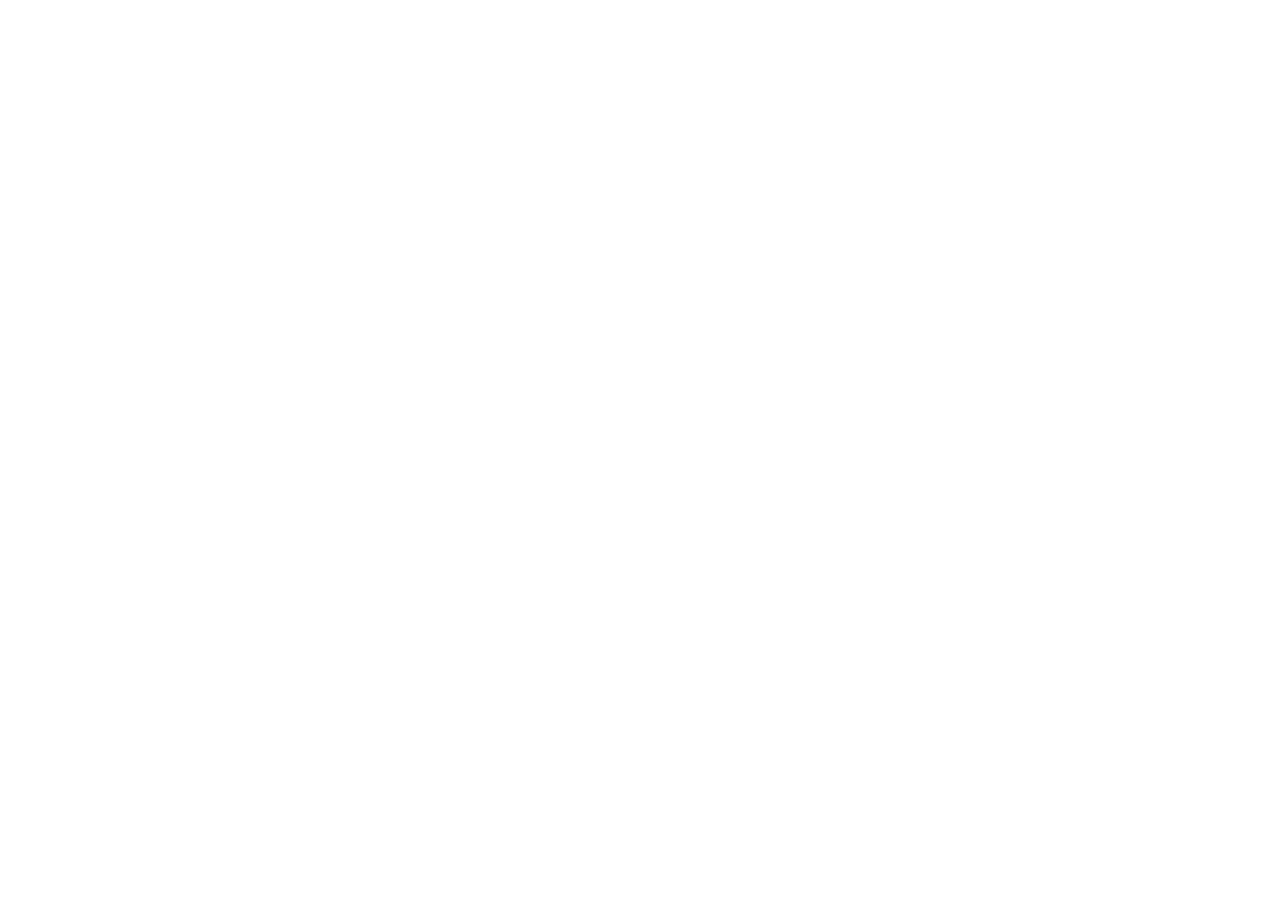
==== index.html @ 3ac5e8b7 "Modifique el archivo index.html para agregar un estructura." ====
<!DOCTYPE html>
<html lang="en">
<head>
    <meta charset="UTF-8">
    <meta name="viewport" content="width=device-width, initial-scale=1.0">
    <title>the dog square</title>
</head>
<body>
    <header>
        <nav>

        </nav>
    </header>
    <div>
        <section>

        </section>
        <aside>
            
        </aside>
    </div>
    
</body>
</html>
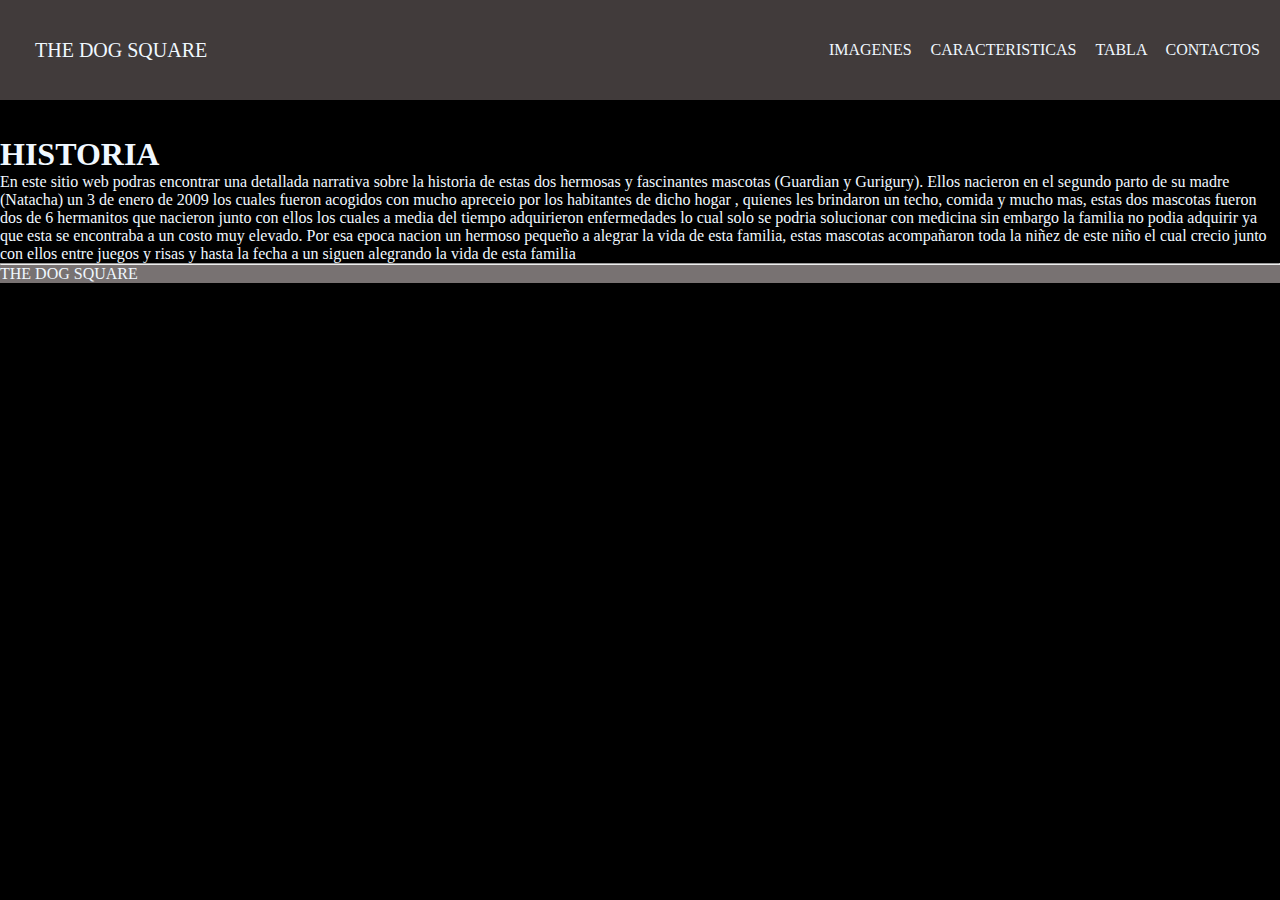
==== commit 4a79e7c7: "subo algunas modificaciones de lo correspondiente a la pagina #1" ====
--- a/index.html
+++ b/index.html
@@ -3,22 +3,51 @@
 <head>
     <meta charset="UTF-8">
     <meta name="viewport" content="width=device-width, initial-scale=1.0">
-    <title>the dog square</title>
+    <title>mascotas</title>
+    <link rel="stylesheet" href="assets/css/style.css">
 </head>
 <body>
-    <header>
-        <nav>
+    <div class="head">
+        <div class="superior">
+            <a href="#">THE DOG SQUARE</a>
+        </div>
 
+        <nav class="navegacion">
+            <a href="#">IMAGENES</a>
+            <a href="#">CARACTERISTICAS</a>
+            <a href="#">TABLA</a>
+            <a href="#">CONTACTOS</a>
         </nav>
+    </div>
+    <br>
+    <br>
+
+
+    <header class="content header">
+        <h1 class="title">HISTORIA</h1>
+        <p class="texto_descripcion">
+            En este sitio web podras encontrar una detallada narrativa sobre la historia
+            de estas dos hermosas y fascinantes mascotas (Guardian y Gurigury).
+            Ellos nacieron en el segundo parto de su madre (Natacha) un 3 de enero de
+            2009 los cuales fueron acogidos con mucho apreceio por los habitantes de
+            dicho hogar , quienes les brindaron un techo, comida y mucho mas, estas
+            dos mascotas fueron dos de 6 hermanitos que nacieron junto con ellos los 
+            cuales a media del tiempo adquirieron enfermedades lo cual solo se podria
+            solucionar con medicina  sin embargo la  familia no podia adquirir ya 
+            que esta se encontraba a un costo muy elevado.
+            Por esa epoca nacion un hermoso pequeño a alegrar la vida de esta familia, 
+            estas mascotas acompañaron toda la  niñez  de este niño  el cual crecio junto
+            con ellos entre juegos y risas y hasta la fecha a un siguen alegrando la vida
+            de esta familia
+        </p>
     </header>
-    <div>
-        <section>
+    <hr>
+    <footer class="inferior">
+        <p class="textoinferior">
+            THE DOG SQUARE
+        </p>
 
-        </section>
-        <aside>
-            
-        </aside>
-    </div>
-    
+    </footer>
+</main>
 </body>
 </html>--- a/assets/css/style.css
+++ b/assets/css/style.css
@@ -0,0 +1,61 @@
+*{
+    margin: 0px;
+    padding: 0px;
+    box-sizing: border-box;
+}
+body{
+    background-color: black;
+}
+.head{
+    display: flex;
+    align-items: center;
+    justify-content: space-between;
+    height: 100px;
+    background-color: rgb(65, 59, 59);
+    width: 100%;
+    z-index: 100;
+
+}
+
+.navegacion{
+    display: block;
+    padding: 23px 20px;
+    text-decoration: none;
+    color: aliceblue;
+}
+
+.navegacion :hover{
+    background:#787272;
+
+}
+.superior{
+    margin-left: 5px;
+}
+   
+.superior a {
+    text-decoration: none;
+    color: aliceblue;
+    text-transform: uppercase;
+    font-size: 20px;
+    margin-left: 30px;
+}
+
+.title{
+    color: aliceblue;
+}
+.texto_descripcion{
+    color: aliceblue;
+}
+
+.navegacion a {
+    color: aliceblue;
+    text-decoration: none;
+    margin-left: 15px;
+}
+
+.inferior{
+    background-color: #787272;
+}
+.textoinferior{
+    color: aliceblue;
+}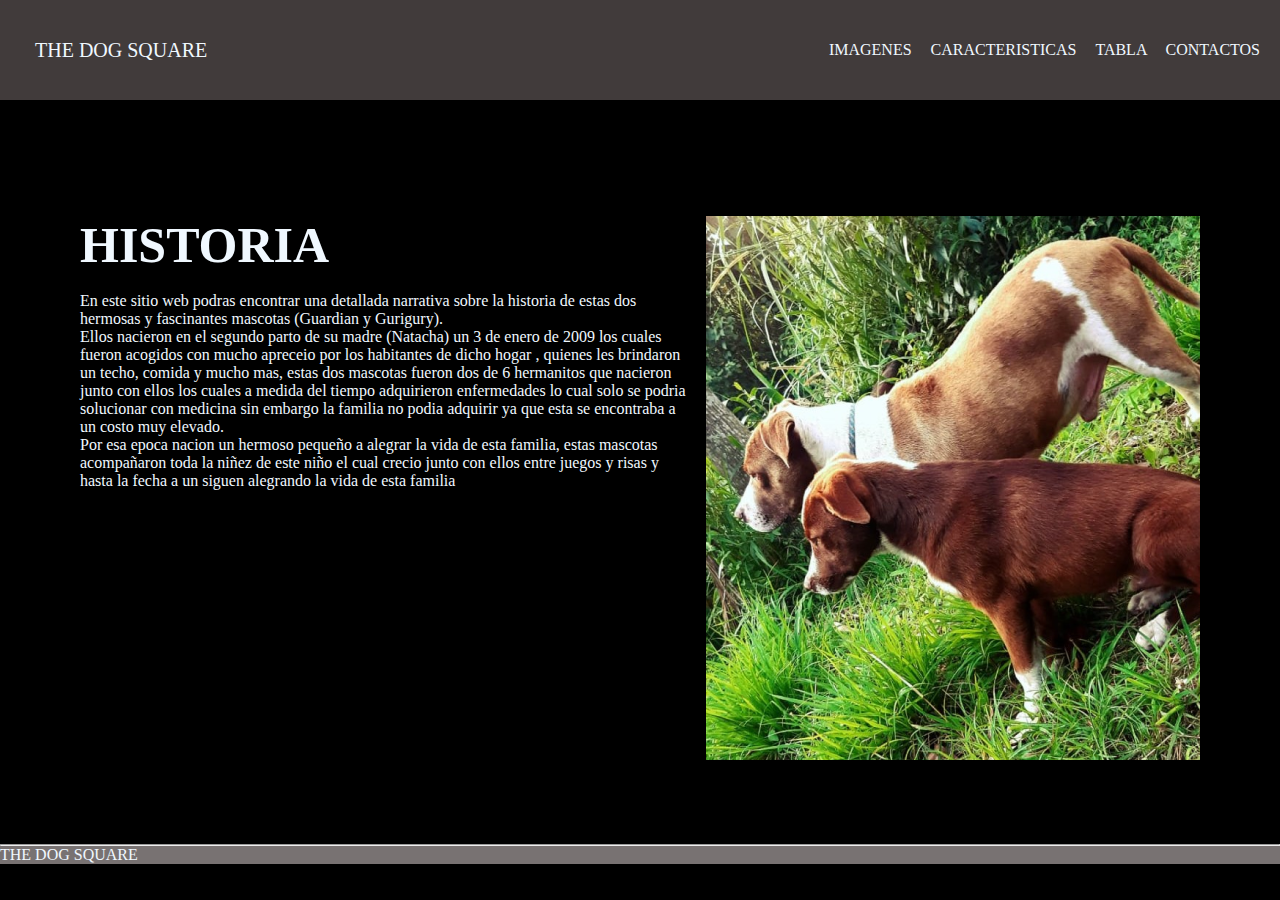
==== commit 0fd1f936: "cargo modificaciones en la pagina #1" ====
--- a/index.html
+++ b/index.html
@@ -23,24 +23,33 @@
     <br>
 
 
-    <header class="content header">
-        <h1 class="title">HISTORIA</h1>
-        <p class="texto_descripcion">
-            En este sitio web podras encontrar una detallada narrativa sobre la historia
-            de estas dos hermosas y fascinantes mascotas (Guardian y Gurigury).
-            Ellos nacieron en el segundo parto de su madre (Natacha) un 3 de enero de
-            2009 los cuales fueron acogidos con mucho apreceio por los habitantes de
-            dicho hogar , quienes les brindaron un techo, comida y mucho mas, estas
-            dos mascotas fueron dos de 6 hermanitos que nacieron junto con ellos los 
-            cuales a media del tiempo adquirieron enfermedades lo cual solo se podria
-            solucionar con medicina  sin embargo la  familia no podia adquirir ya 
-            que esta se encontraba a un costo muy elevado.
-            Por esa epoca nacion un hermoso pequeño a alegrar la vida de esta familia, 
-            estas mascotas acompañaron toda la  niñez  de este niño  el cual crecio junto
-            con ellos entre juegos y risas y hasta la fecha a un siguen alegrando la vida
-            de esta familia
-        </p>
-    </header>
+    <section>
+        <div>
+            <h1 class="title">HISTORIA</h1>
+            <br>
+            <p class="texto_descripcion">
+                En este sitio web podras encontrar una detallada narrativa sobre
+                 la historia de estas dos hermosas y fascinantes mascotas 
+                (Guardian y Gurigury).<br>
+                Ellos nacieron en el segundo parto de su madre (Natacha) un 3
+                 de enero de 2009 los cuales fueron acogidos con mucho
+                apreceio por los habitantes de dicho hogar , quienes les 
+                brindaron un techo, comida y mucho mas, estas dos mascotas 
+                fueron dos de 6 hermanitos que nacieron junto con ellos los 
+                cuales a medida del tiempo adquirieron enfermedades lo cual solo 
+                se podria solucionar con medicina  sin embargo la  familia
+                no podia adquirir ya que esta se encontraba a un costo 
+                muy elevado.<br>
+                Por esa epoca nacion un hermoso pequeño a alegrar la vida de 
+                esta familia, estas mascotas acompañaron toda la  niñez  de 
+                este niño  el cual crecio junto con ellos entre juegos y risas y 
+                hasta la fecha a un siguen alegrando la vida de esta familia
+            </p>
+        </div>
+        <div class="imagen1">
+            <img src="assets/images/1.png" alt="">
+        </div>
+    </section>
     <hr>
     <footer class="inferior">
         <p class="textoinferior">
--- a/assets/css/style.css
+++ b/assets/css/style.css
@@ -2,6 +2,7 @@
     margin: 0px;
     padding: 0px;
     box-sizing: border-box;
+    
 }
 body{
     background-color: black;
@@ -42,9 +43,11 @@
 
 .title{
     color: aliceblue;
+    font-size: 50px;
 }
 .texto_descripcion{
     color: aliceblue;
+    margin-right: 20px;
 }
 
 .navegacion a {
@@ -58,4 +61,10 @@
 }
 .textoinferior{
     color: aliceblue;
-}+}
+
+section{
+    margin: 80px;
+    display: flex;
+    align-content: space-between;
+ }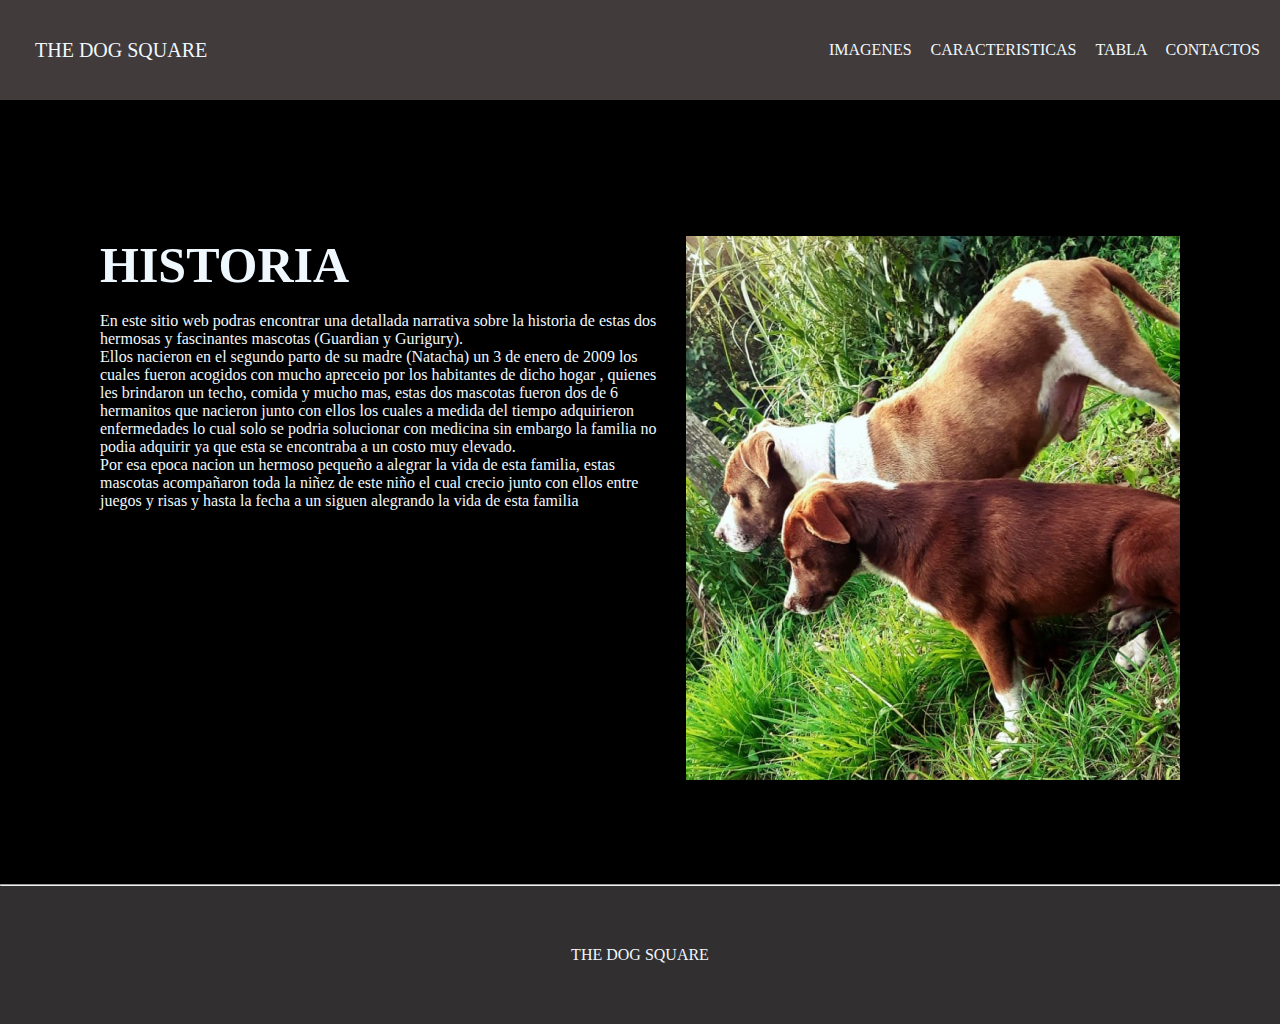
==== commit 9e070723: "cargo la parte principal de las paginas restantes y una pequeña modificacion en la pagina #2" ====
--- a/index.html
+++ b/index.html
@@ -5,6 +5,7 @@
     <meta name="viewport" content="width=device-width, initial-scale=1.0">
     <title>mascotas</title>
     <link rel="stylesheet" href="assets/css/style.css">
+
 </head>
 <body>
     <div class="head">
@@ -13,10 +14,10 @@
         </div>
 
         <nav class="navegacion">
-            <a href="#">IMAGENES</a>
-            <a href="#">CARACTERISTICAS</a>
-            <a href="#">TABLA</a>
-            <a href="#">CONTACTOS</a>
+            <a href="pagina2.html">IMAGENES</a>
+            <a href="pagina3.html">CARACTERISTICAS</a>
+            <a href="pagina4.html">TABLA</a>
+            <a href="pagina5.html">CONTACTOS</a>
         </nav>
     </div>
     <br>
@@ -47,7 +48,7 @@
             </p>
         </div>
         <div class="imagen1">
-            <img src="assets/images/1.png" alt="">
+            <img src="assets/images/1.png" alt="texto">
         </div>
     </section>
     <hr>
--- a/assets/css/style.css
+++ b/assets/css/style.css
@@ -13,9 +13,8 @@
     justify-content: space-between;
     height: 100px;
     background-color: rgb(65, 59, 59);
-    width: 100%;
-    z-index: 100;
-
+    
+    
 }
 
 .navegacion{
@@ -57,7 +56,8 @@
 }
 
 .inferior{
-    background-color: #787272;
+    background-color: #312f2f;
+    padding: 60px;
 }
 .textoinferior{
     color: aliceblue;
@@ -67,4 +67,10 @@
     margin: 80px;
     display: flex;
     align-content: space-between;
- }+    padding: 20px;
+ }
+
+ .inferior{
+    text-align: center;
+ }
+
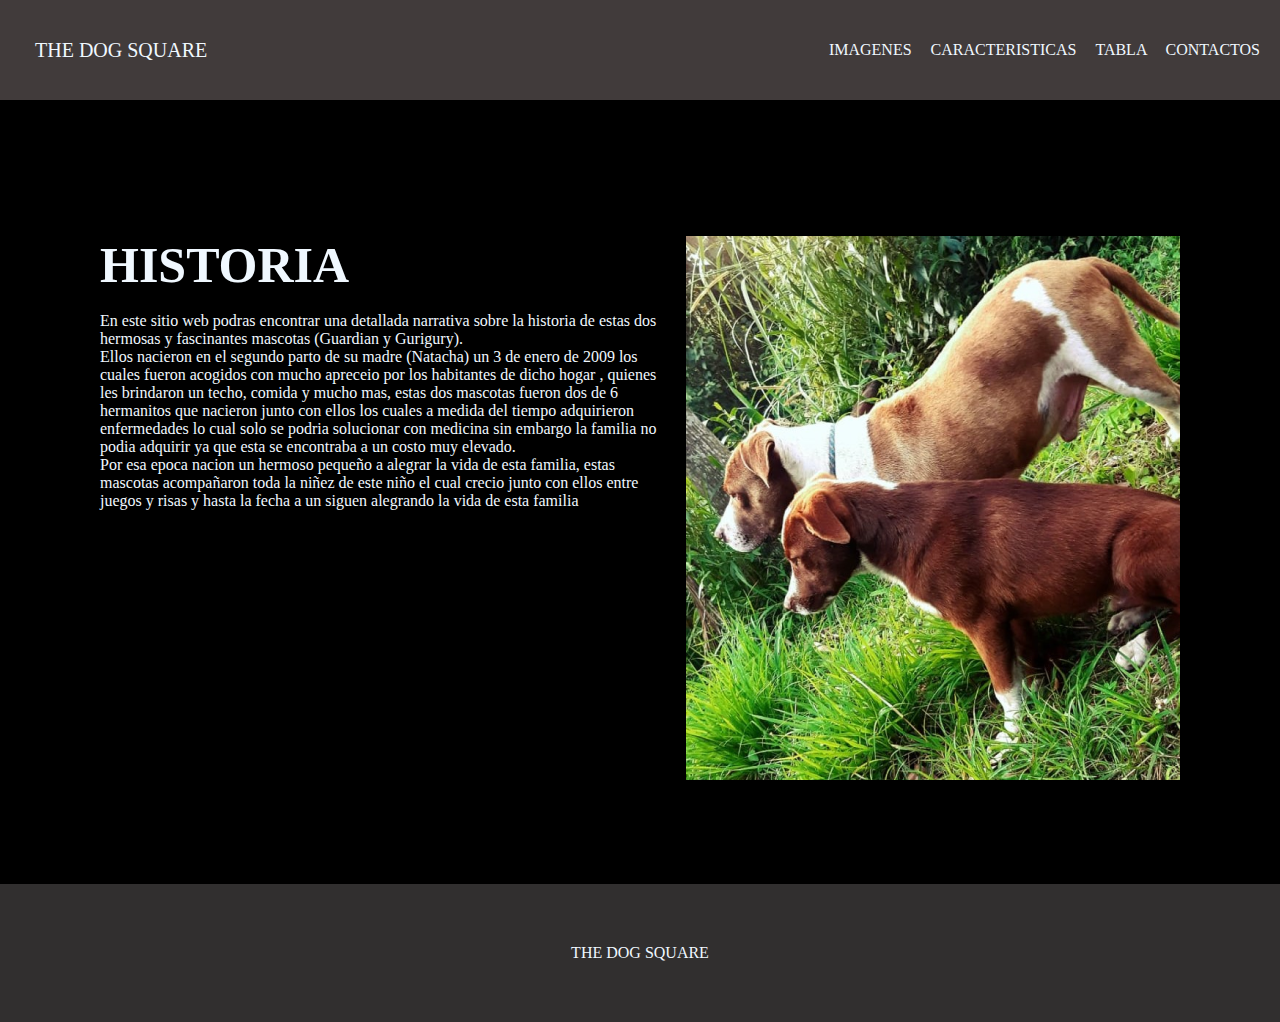
==== commit 001bf5fb: "cargo modificaciones en la pagina #2 junto con sus style" ====
--- a/index.html
+++ b/index.html
@@ -10,7 +10,7 @@
 <body>
     <div class="head">
         <div class="superior">
-            <a href="#">THE DOG SQUARE</a>
+            <a href="index.html">THE DOG SQUARE</a>
         </div>
 
         <nav class="navegacion">
@@ -51,7 +51,7 @@
             <img src="assets/images/1.png" alt="texto">
         </div>
     </section>
-    <hr>
+    
     <footer class="inferior">
         <p class="textoinferior">
             THE DOG SQUARE
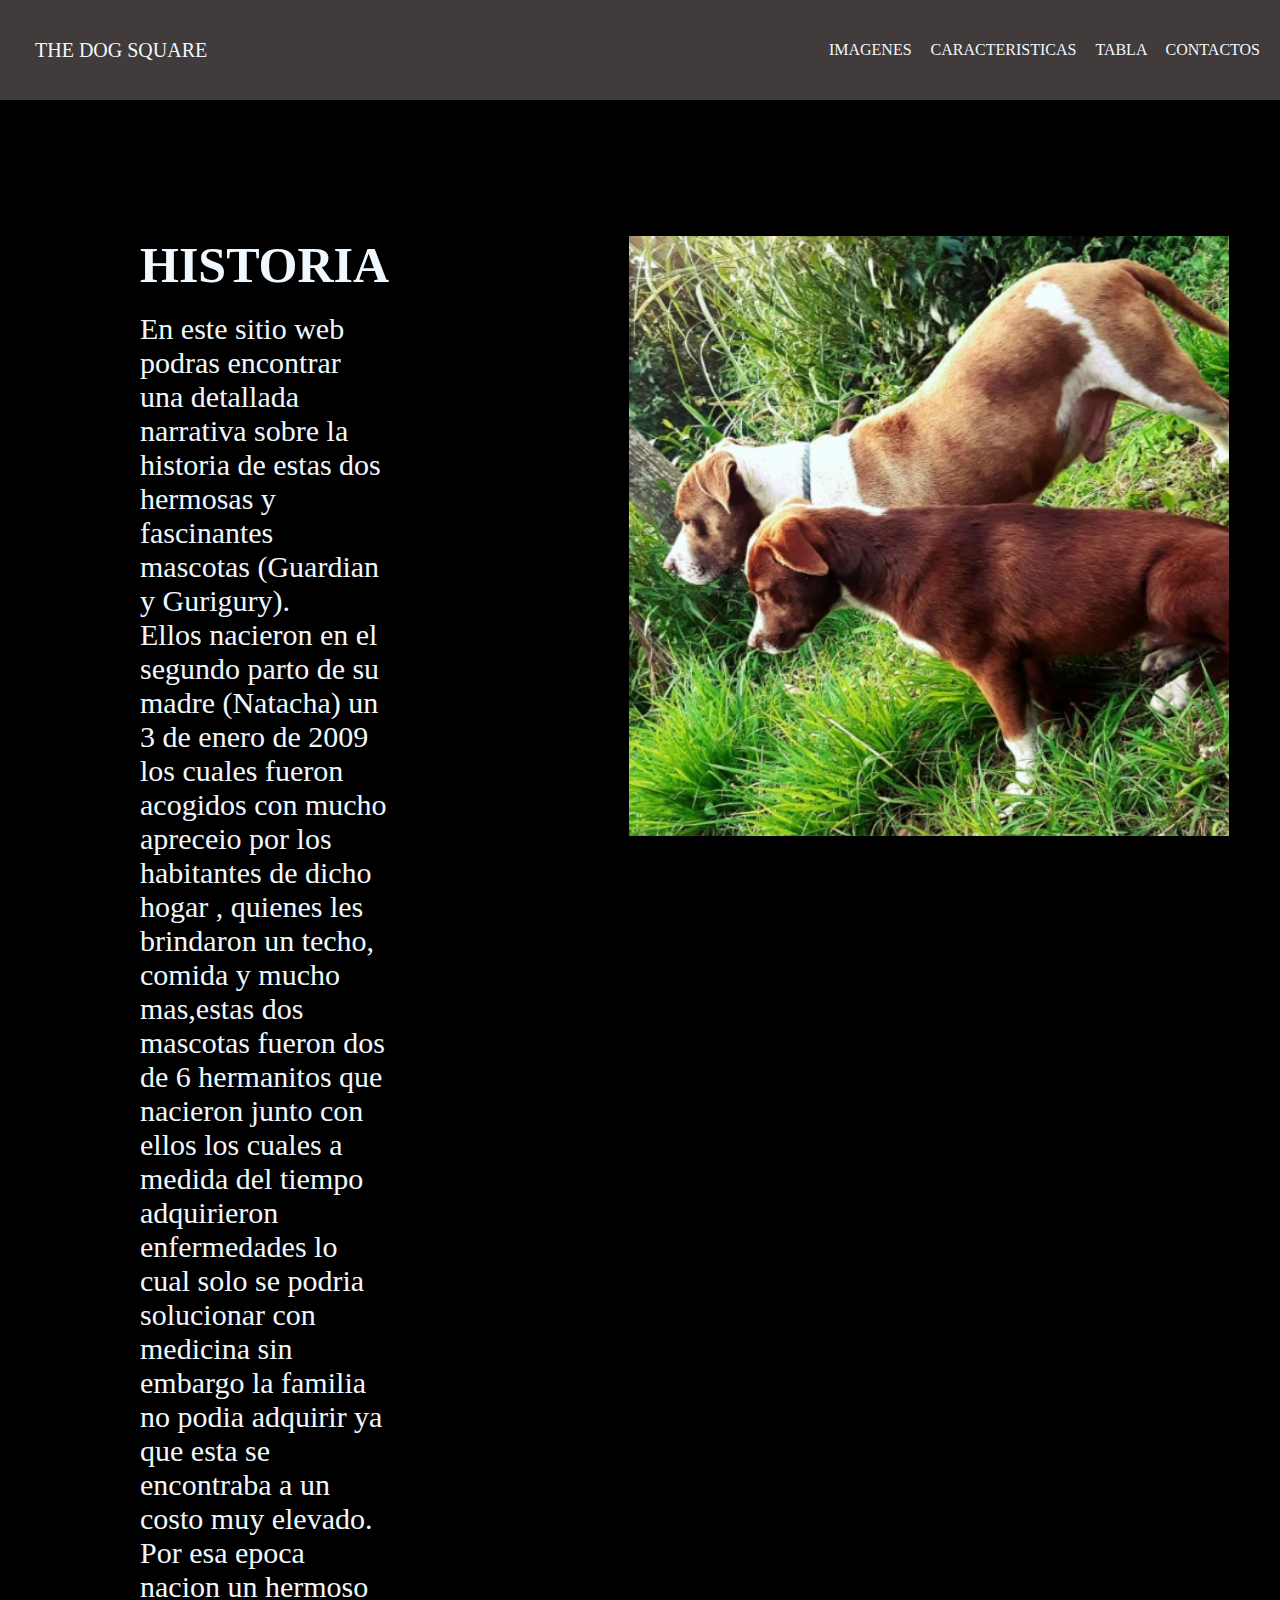
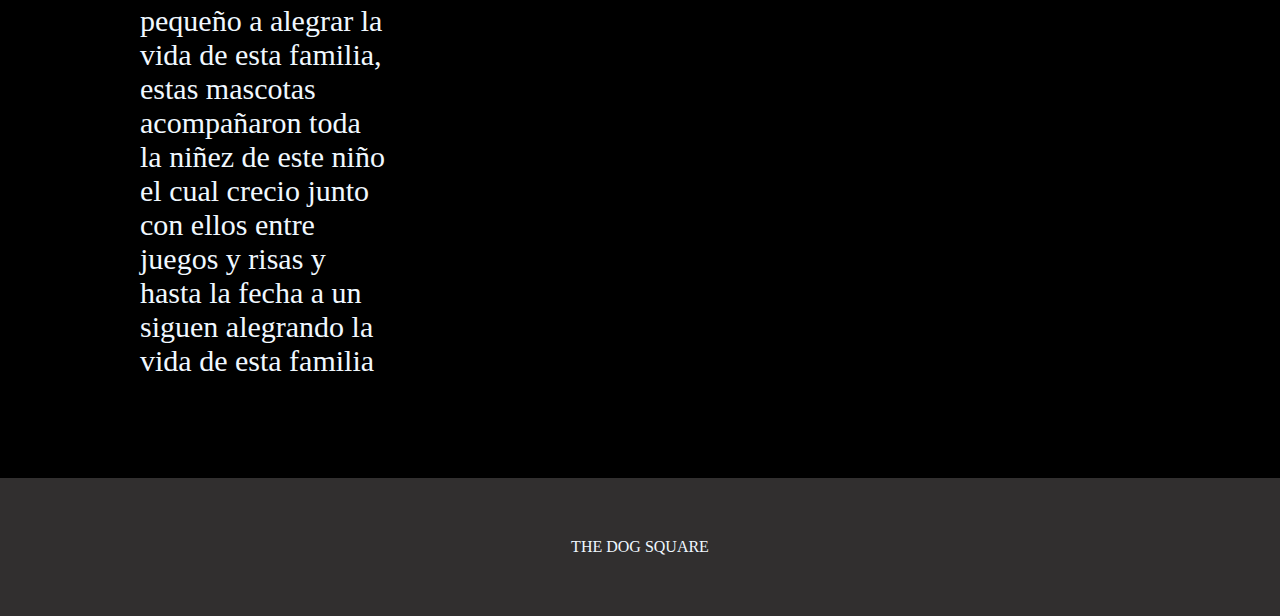
==== commit b12c6e5b: "cargo modificaciones en los distintos Scrip junto con sus Style" ====
--- a/index.html
+++ b/index.html
@@ -24,8 +24,8 @@
     <br>
 
 
-    <section>
-        <div>
+    <section >
+        <div class="todo">
             <h1 class="title">HISTORIA</h1>
             <br>
             <p class="texto_descripcion">
@@ -35,7 +35,7 @@
                 Ellos nacieron en el segundo parto de su madre (Natacha) un 3
                  de enero de 2009 los cuales fueron acogidos con mucho
                 apreceio por los habitantes de dicho hogar , quienes les 
-                brindaron un techo, comida y mucho mas, estas dos mascotas 
+                brindaron un techo, comida y mucho mas,estas dos mascotas 
                 fueron dos de 6 hermanitos que nacieron junto con ellos los 
                 cuales a medida del tiempo adquirieron enfermedades lo cual solo 
                 se podria solucionar con medicina  sin embargo la  familia
@@ -47,11 +47,11 @@
                 hasta la fecha a un siguen alegrando la vida de esta familia
             </p>
         </div>
-        <div class="imagen1">
-            <img src="assets/images/1.png" alt="texto">
+        <div >
+            <img class="imagen1" src="assets/images/1.png" alt="texto">
         </div>
     </section>
-    
+
     <footer class="inferior">
         <p class="textoinferior">
             THE DOG SQUARE
--- a/assets/css/style.css
+++ b/assets/css/style.css
@@ -46,7 +46,10 @@
 }
 .texto_descripcion{
     color: aliceblue;
-    margin-right: 20px;
+    font-size: 30px;
+}
+.texto_descripcion{
+    margin: 0px 0px;
 }
 
 .navegacion a {
@@ -74,3 +77,16 @@
     text-align: center;
  }
 
+ 
+.todo{
+    margin: 0px 40px;
+}
+
+.imagen1{
+    width: 600px;
+    height: 600px;
+}
+
+.imagen1{
+    margin: 0px 200px;
+}